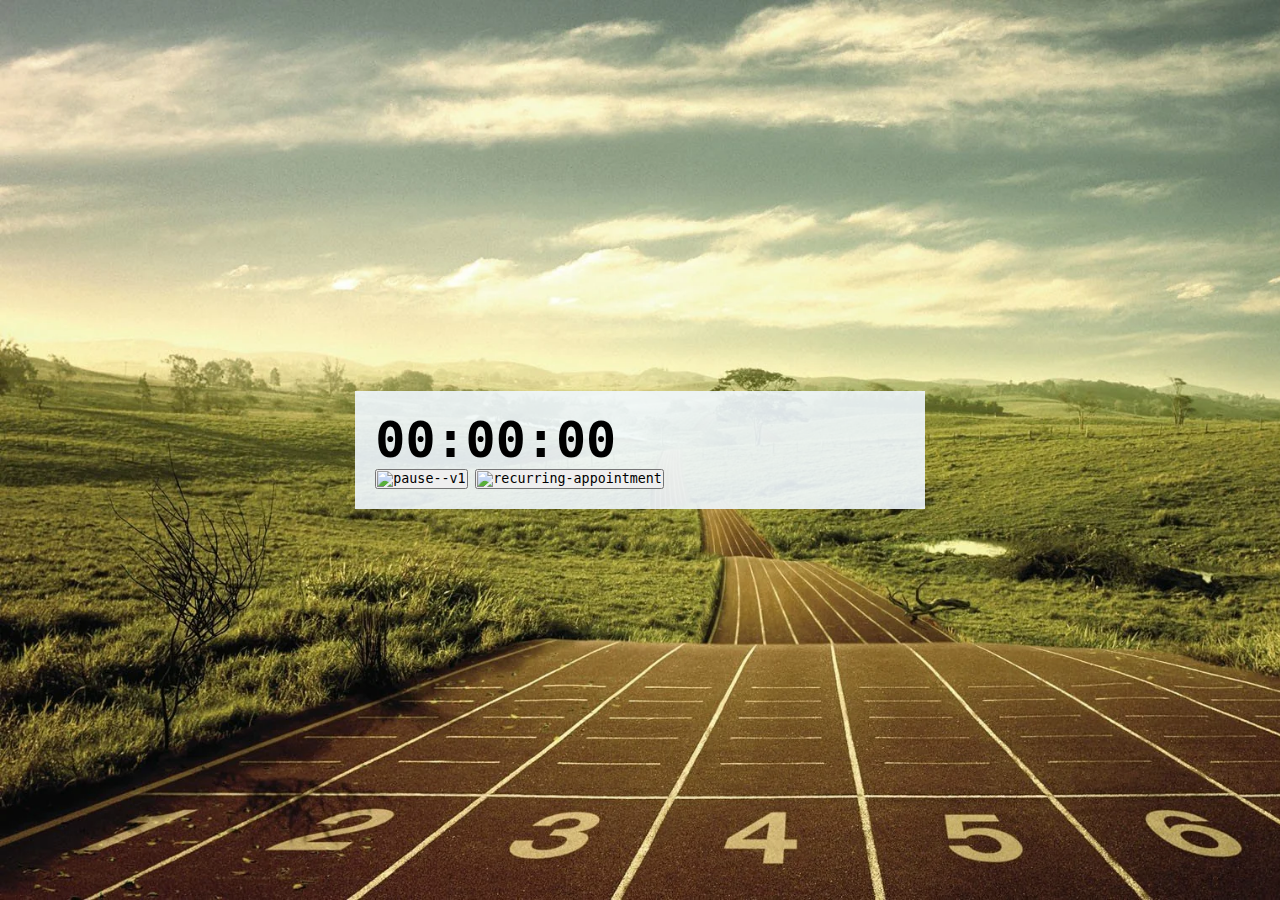
==== chronometer/index.html @ b3929e57 "Se inicio el proyecto chronometer" ====
<!DOCTYPE html>
<html lang="en">
<head>
    <meta charset="UTF-8">
    <meta name="viewport" content="width=device-width, initial-scale=1.0">
    <link rel="stylesheet" href="style.css">
    <link rel="shortcut icon" href="imgs/icon.png" type="image/x-icon">
    <title>Chronometer</title>
</head>
<body>
    <div class="container">
        <h1>00:00:00</h1>
        <div class="buttons">
            <button><img width="50" height="50" src="https://img.icons8.com/ios-filled/50/pause--v1.png" alt="pause--v1"/></button>
            <button><img width="50" height="50" src="https://img.icons8.com/ios-filled/50/recurring-appointment.png" alt="recurring-appointment"/></button>
        </div>
    </div>
    <script src="app.js"></script>
</body>
</html>
---- chronometer/style.css ----
* {
    font-family: monospace;
    margin: 0;
    padding: 0;
}
body {
    background-image: url(imgs/background.png);
    display: flex;
    background-repeat: no-repeat;
    background-size: cover;
    justify-content: center;
    align-items: center;
    height: 100vh;
}
.container {
    display: flex;
    flex-wrap: wrap;
    background-color: rgba(240, 248, 255, 0.897);
    padding: 20px;
}

.container h1{
    width: 100%;
    font-size: 50px;
}
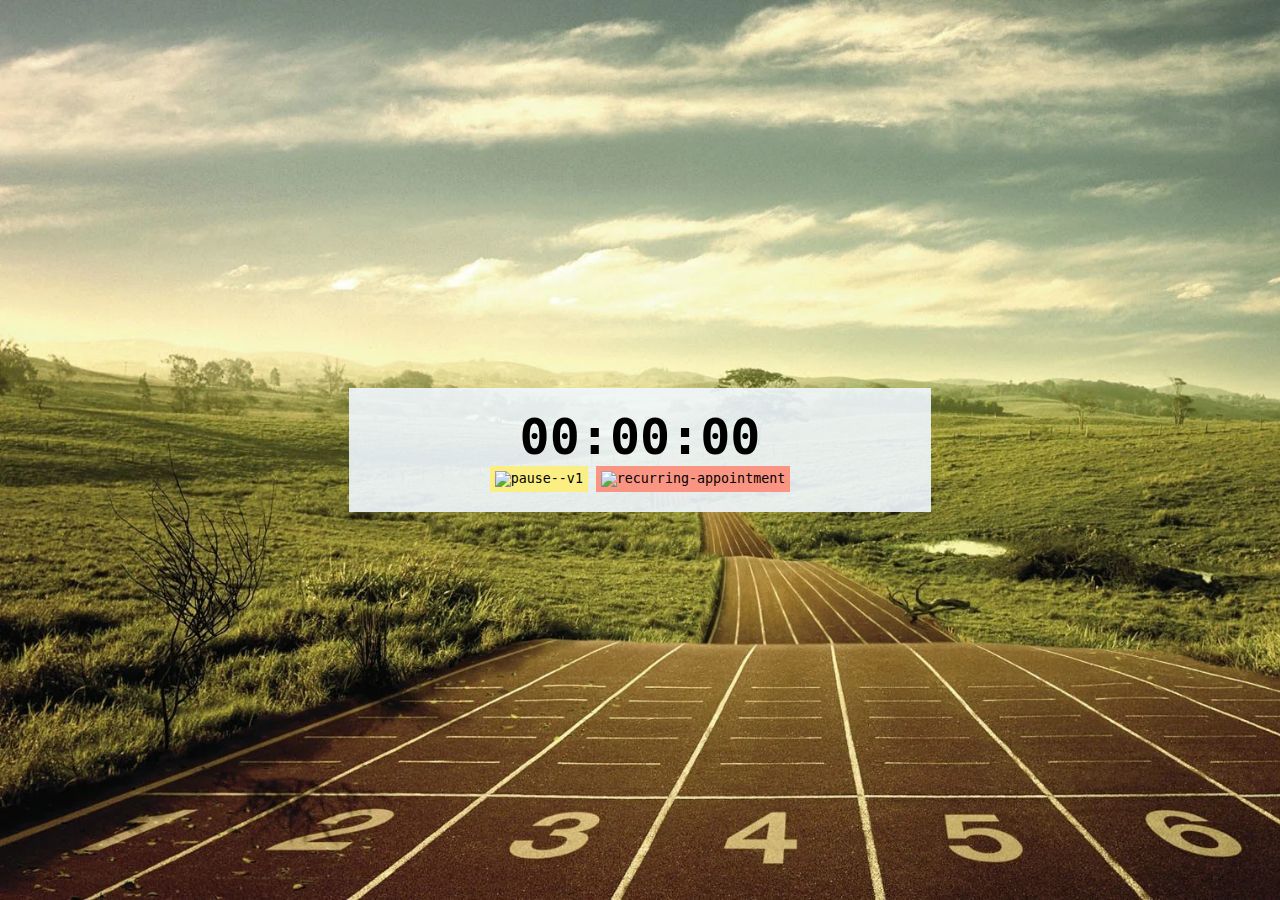
==== commit 52c35885: "Se termino el FRONT del chronometer" ====
--- a/chronometer/index.html
+++ b/chronometer/index.html
@@ -11,8 +11,8 @@
     <div class="container">
         <h1>00:00:00</h1>
         <div class="buttons">
-            <button><img width="50" height="50" src="https://img.icons8.com/ios-filled/50/pause--v1.png" alt="pause--v1"/></button>
-            <button><img width="50" height="50" src="https://img.icons8.com/ios-filled/50/recurring-appointment.png" alt="recurring-appointment"/></button>
+            <button id="btn-pause"><img width="50" height="50" src="https://img.icons8.com/ios-filled/50/pause--v1.png" alt="pause--v1" class="pause"/></button>
+            <button id="btn-reset"><img width="50" height="50" src="https://img.icons8.com/ios-filled/50/recurring-appointment.png" alt="recurring-appointment" class="reset"/></button>
         </div>
     </div>
     <script src="app.js"></script>
--- a/chronometer/style.css
+++ b/chronometer/style.css
@@ -13,6 +13,9 @@
     height: 100vh;
 }
 .container {
+    text-align: center;
+    align-items: center;
+    justify-content: center;
     display: flex;
     flex-wrap: wrap;
     background-color: rgba(240, 248, 255, 0.897);
@@ -22,4 +25,24 @@
 .container h1{
     width: 100%;
     font-size: 50px;
-}+}
+
+button {
+    border: none;
+}
+.buttons .pause {
+    background-color: rgb(251, 239, 131);
+    padding: 5px;
+    cursor: pointer;
+}
+
+.buttons .reset {
+    background-color: rgb(251, 149, 131);
+    padding: 5px;
+    cursor: pointer;
+
+}
+
+button :hover{
+    background-color: rgb(255, 0, 0) !important;
+}
